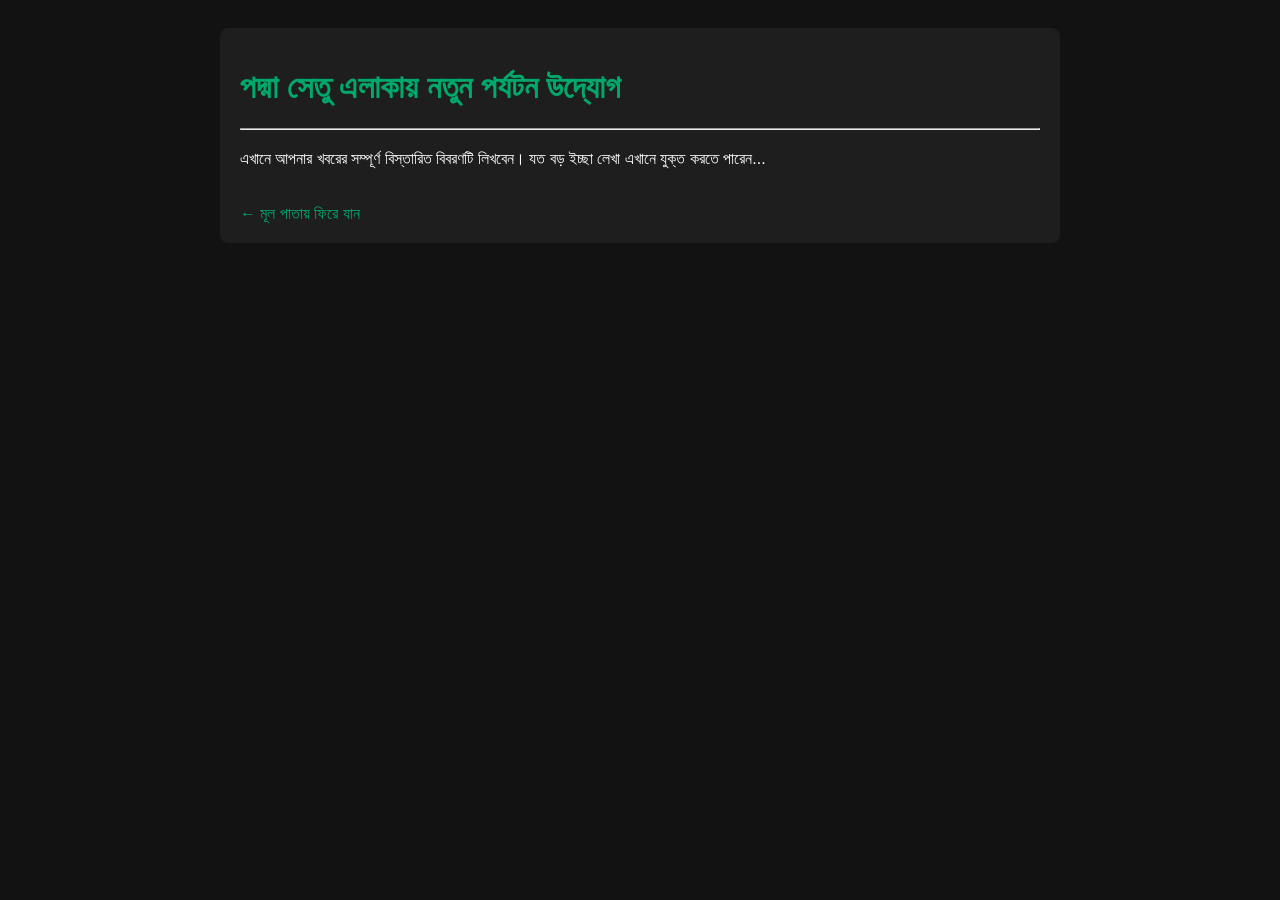
==== padma-setu.html @ b384f1f2 "Create padma-setu.html" ====
<!DOCTYPE html>
<html lang="bn">
<head>
    <meta charset="UTF-8">
    <meta name="viewport" content="width=device-width, initial-scale=1.0">
    <title>পদ্মা সেতু এলাকায় নতুন পর্যটন উদ্যোগ</title>
    <style>
        body { font-family: Arial, sans-serif; padding: 20px; background-color: #121212; color: white; }
        .container { max-width: 800px; margin: 0 auto; background: #1e1e1e; padding: 20px; border-radius: 8px; }
        h1 { color: #00a86b; }
        p { line-height: 1.6; }
    </style>
</head>
<body>
    <div class="container">
        <h1>পদ্মা সেতু এলাকায় নতুন পর্যটন উদ্যোগ</h1>
        <hr>
        <p>এখানে আপনার খবরের সম্পূর্ণ বিস্তারিত বিবরণটি লিখবেন। যত বড় ইচ্ছা লেখা এখানে যুক্ত করতে পারেন...</p>
        <br>
        <a href="index.html" style="color: #00a86b; text-decoration: none;">← মূল পাতায় ফিরে যান</a>
    </div>
</body>
</html>
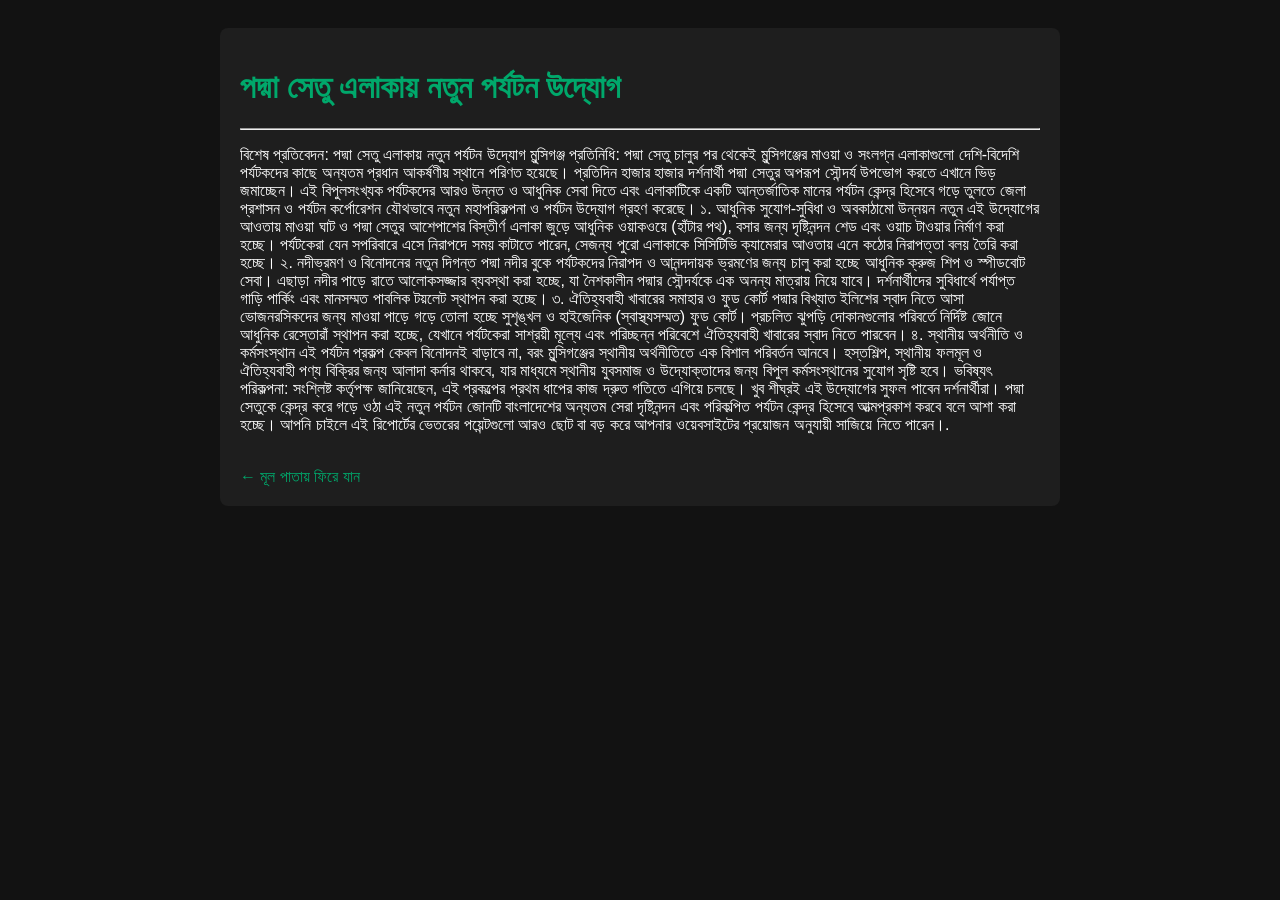
==== commit 344eb80c: "Update padma-setu.html" ====
--- a/padma-setu.html
+++ b/padma-setu.html
@@ -15,7 +15,27 @@
     <div class="container">
         <h1>পদ্মা সেতু এলাকায় নতুন পর্যটন উদ্যোগ</h1>
         <hr>
-        <p>এখানে আপনার খবরের সম্পূর্ণ বিস্তারিত বিবরণটি লিখবেন। যত বড় ইচ্ছা লেখা এখানে যুক্ত করতে পারেন...</p>
+        <p></p>বিশেষ প্রতিবেদন: পদ্মা সেতু এলাকায় নতুন পর্যটন উদ্যোগ
+মুন্সিগঞ্জ প্রতিনিধি:
+
+পদ্মা সেতু চালুর পর থেকেই মুন্সিগঞ্জের মাওয়া ও সংলগ্ন এলাকাগুলো দেশি-বিদেশি পর্যটকদের কাছে অন্যতম প্রধান আকর্ষণীয় স্থানে পরিণত হয়েছে। প্রতিদিন হাজার হাজার দর্শনার্থী পদ্মা সেতুর অপরূপ সৌন্দর্য উপভোগ করতে এখানে ভিড় জমাচ্ছেন। এই বিপুলসংখ্যক পর্যটকদের আরও উন্নত ও আধুনিক সেবা দিতে এবং এলাকাটিকে একটি আন্তর্জাতিক মানের পর্যটন কেন্দ্র হিসেবে গড়ে তুলতে জেলা প্রশাসন ও পর্যটন কর্পোরেশন যৌথভাবে নতুন মহাপরিকল্পনা ও পর্যটন উদ্যোগ গ্রহণ করেছে।
+
+১. আধুনিক সুযোগ-সুবিধা ও অবকাঠামো উন্নয়ন
+নতুন এই উদ্যোগের আওতায় মাওয়া ঘাট ও পদ্মা সেতুর আশেপাশের বিস্তীর্ণ এলাকা জুড়ে আধুনিক ওয়াকওয়ে (হাঁটার পথ), বসার জন্য দৃষ্টিনন্দন শেড এবং ওয়াচ টাওয়ার নির্মাণ করা হচ্ছে। পর্যটকেরা যেন সপরিবারে এসে নিরাপদে সময় কাটাতে পারেন, সেজন্য পুরো এলাকাকে সিসিটিভি ক্যামেরার আওতায় এনে কঠোর নিরাপত্তা বলয় তৈরি করা হচ্ছে।
+
+২. নদীভ্রমণ ও বিনোদনের নতুন দিগন্ত
+পদ্মা নদীর বুকে পর্যটকদের নিরাপদ ও আনন্দদায়ক ভ্রমণের জন্য চালু করা হচ্ছে আধুনিক ক্রুজ শিপ ও স্পীডবোট সেবা। এছাড়া নদীর পাড়ে রাতে আলোকসজ্জার ব্যবস্থা করা হচ্ছে, যা নৈশকালীন পদ্মার সৌন্দর্যকে এক অনন্য মাত্রায় নিয়ে যাবে। দর্শনার্থীদের সুবিধার্থে পর্যাপ্ত গাড়ি পার্কিং এবং মানসম্মত পাবলিক টয়লেট স্থাপন করা হচ্ছে।
+
+৩. ঐতিহ্যবাহী খাবারের সমাহার ও ফুড কোর্ট
+পদ্মার বিখ্যাত ইলিশের স্বাদ নিতে আসা ভোজনরসিকদের জন্য মাওয়া পাড়ে গড়ে তোলা হচ্ছে সুশৃঙ্খল ও হাইজেনিক (স্বাস্থ্যসম্মত) ফুড কোর্ট। প্রচলিত ঝুপড়ি দোকানগুলোর পরিবর্তে নির্দিষ্ট জোনে আধুনিক রেস্তোরাঁ স্থাপন করা হচ্ছে, যেখানে পর্যটকেরা সাশ্রয়ী মূল্যে এবং পরিচ্ছন্ন পরিবেশে ঐতিহ্যবাহী খাবারের স্বাদ নিতে পারবেন।
+
+৪. স্থানীয় অর্থনীতি ও কর্মসংস্থান
+এই পর্যটন প্রকল্প কেবল বিনোদনই বাড়াবে না, বরং মুন্সিগঞ্জের স্থানীয় অর্থনীতিতে এক বিশাল পরিবর্তন আনবে। হস্তশিল্প, স্থানীয় ফলমূল ও ঐতিহ্যবাহী পণ্য বিক্রির জন্য আলাদা কর্নার থাকবে, যার মাধ্যমে স্থানীয় যুবসমাজ ও উদ্যোক্তাদের জন্য বিপুল কর্মসংস্থানের সুযোগ সৃষ্টি হবে।
+
+ভবিষ্যৎ পরিকল্পনা:
+সংশ্লিষ্ট কর্তৃপক্ষ জানিয়েছেন, এই প্রকল্পের প্রথম ধাপের কাজ দ্রুত গতিতে এগিয়ে চলছে। খুব শীঘ্রই এই উদ্যোগের সুফল পাবেন দর্শনার্থীরা। পদ্মা সেতুকে কেন্দ্র করে গড়ে ওঠা এই নতুন পর্যটন জোনটি বাংলাদেশের অন্যতম সেরা দৃষ্টিনন্দন এবং পরিকল্পিত পর্যটন কেন্দ্র হিসেবে আত্মপ্রকাশ করবে বলে আশা করা হচ্ছে।
+
+আপনি চাইলে এই রিপোর্টের ভেতরের পয়েন্টগুলো আরও ছোট বা বড় করে আপনার ওয়েবসাইটের প্রয়োজন অনুযায়ী সাজিয়ে নিতে পারেন।.</p>
         <br>
         <a href="index.html" style="color: #00a86b; text-decoration: none;">← মূল পাতায় ফিরে যান</a>
     </div>
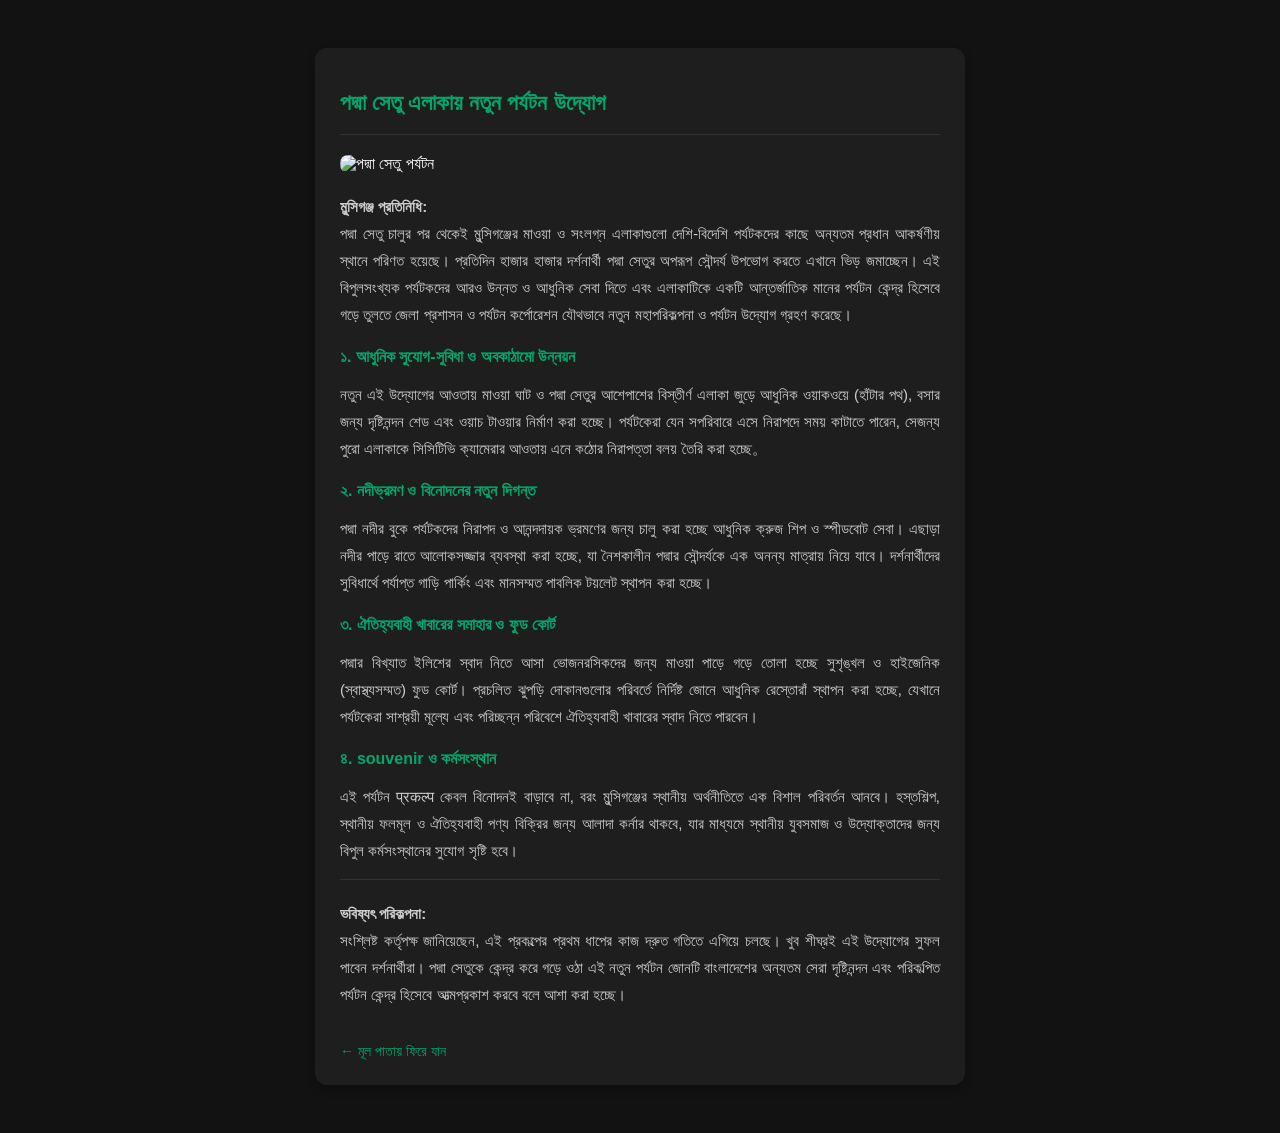
==== commit f994834b: "Update padma-setu.html" ====
--- a/padma-setu.html
+++ b/padma-setu.html
@@ -5,39 +5,93 @@
     <meta name="viewport" content="width=device-width, initial-scale=1.0">
     <title>পদ্মা সেতু এলাকায় নতুন পর্যটন উদ্যোগ</title>
     <style>
-        body { font-family: Arial, sans-serif; padding: 20px; background-color: #121212; color: white; }
-        .container { max-width: 800px; margin: 0 auto; background: #1e1e1e; padding: 20px; border-radius: 8px; }
-        h1 { color: #00a86b; }
-        p { line-height: 1.6; }
+        body { 
+            font-family: Arial, sans-serif; 
+            padding: 20px; 
+            background-color: #121212; 
+            color: white; 
+        }
+        .container { 
+            max-width: 600px; 
+            margin: 20px auto; 
+            background: #1e1e1e; 
+            padding: 25px; 
+            border-radius: 12px; 
+            box-shadow: 0 4px 10px rgba(0,0,0,0.3);
+        }
+        h1 { 
+            color: #00a86b; 
+            font-size: 22px;
+            margin-bottom: 15px;
+            line-height: 1.4;
+        }
+        hr {
+            border: 0;
+            height: 1px;
+            background: #333;
+            margin-bottom: 20px;
+        }
+        .news-img {
+            width: 100%;
+            height: auto;
+            border-radius: 8px;
+            margin-bottom: 20px;
+            display: block;
+        }
+        h3 {
+            color: #00a86b;
+            font-size: 16px;
+            margin-top: 20px;
+            margin-bottom: 5px;
+        }
+        p { 
+            line-height: 1.8; 
+            color: #cccccc;
+            font-size: 15px;
+            margin-bottom: 15px;
+            text-align: justify;
+        }
+        .back-link {
+            color: #00a86b; 
+            text-decoration: none;
+            font-size: 14px;
+            display: inline-block;
+            margin-top: 20px;
+        }
+        .back-link:hover {
+            text-decoration: underline;
+        }
     </style>
 </head>
 <body>
+
     <div class="container">
         <h1>পদ্মা সেতু এলাকায় নতুন পর্যটন উদ্যোগ</h1>
         <hr>
-        <p></p>বিশেষ প্রতিবেদন: পদ্মা সেতু এলাকায় নতুন পর্যটন উদ্যোগ
-মুন্সিগঞ্জ প্রতিনিধি:
+        
+        <img src="bc1107b8-3d82-4699-90d0-9abd3e3d0732.jpg" alt="পদ্মা সেতু পর্যটন" class="news-img">
+        
+        <p><strong>মুন্সিগঞ্জ প্রতিনিধি:</strong><br>
+        পদ্মা সেতু চালুর পর থেকেই মুন্সিগঞ্জের মাওয়া ও সংলগ্ন এলাকাগুলো দেশি-বিদেশি পর্যটকদের কাছে অন্যতম প্রধান আকর্ষণীয় স্থানে পরিণত হয়েছে। প্রতিদিন হাজার হাজার দর্শনার্থী পদ্মা সেতুর অপরূপ সৌন্দর্য উপভোগ করতে এখানে ভিড় জমাচ্ছেন। এই বিপুলসংখ্যক পর্যটকদের আরও উন্নত ও আধুনিক সেবা দিতে এবং এলাকাটিকে একটি আন্তর্জাতিক মানের পর্যটন কেন্দ্র হিসেবে গড়ে তুলতে জেলা প্রশাসন ও পর্যটন কর্পোরেশন যৌথভাবে নতুন মহাপরিকল্পনা ও পর্যটন উদ্যোগ গ্রহণ করেছে।</p>
 
-পদ্মা সেতু চালুর পর থেকেই মুন্সিগঞ্জের মাওয়া ও সংলগ্ন এলাকাগুলো দেশি-বিদেশি পর্যটকদের কাছে অন্যতম প্রধান আকর্ষণীয় স্থানে পরিণত হয়েছে। প্রতিদিন হাজার হাজার দর্শনার্থী পদ্মা সেতুর অপরূপ সৌন্দর্য উপভোগ করতে এখানে ভিড় জমাচ্ছেন। এই বিপুলসংখ্যক পর্যটকদের আরও উন্নত ও আধুনিক সেবা দিতে এবং এলাকাটিকে একটি আন্তর্জাতিক মানের পর্যটন কেন্দ্র হিসেবে গড়ে তুলতে জেলা প্রশাসন ও পর্যটন কর্পোরেশন যৌথভাবে নতুন মহাপরিকল্পনা ও পর্যটন উদ্যোগ গ্রহণ করেছে।
+        <h3>১. আধুনিক সুযোগ-সুবিধা ও অবকাঠামো উন্নয়ন</h3>
+        <p>নতুন এই উদ্যোগের আওতায় মাওয়া ঘাট ও পদ্মা সেতুর আশেপাশের বিস্তীর্ণ এলাকা জুড়ে আধুনিক ওয়াকওয়ে (হাঁটার পথ), বসার জন্য দৃষ্টিনন্দন শেড এবং ওয়াচ টাওয়ার নির্মাণ করা হচ্ছে। পর্যটকেরা যেন সপরিবারে এসে নিরাপদে সময় কাটাতে পারেন, সেজন্য পুরো এলাকাকে সিসিটিভি ক্যামেরার আওতায় এনে কঠোর নিরাপত্তা বলয় তৈরি করা হচ্ছে。</p>
 
-১. আধুনিক সুযোগ-সুবিধা ও অবকাঠামো উন্নয়ন
-নতুন এই উদ্যোগের আওতায় মাওয়া ঘাট ও পদ্মা সেতুর আশেপাশের বিস্তীর্ণ এলাকা জুড়ে আধুনিক ওয়াকওয়ে (হাঁটার পথ), বসার জন্য দৃষ্টিনন্দন শেড এবং ওয়াচ টাওয়ার নির্মাণ করা হচ্ছে। পর্যটকেরা যেন সপরিবারে এসে নিরাপদে সময় কাটাতে পারেন, সেজন্য পুরো এলাকাকে সিসিটিভি ক্যামেরার আওতায় এনে কঠোর নিরাপত্তা বলয় তৈরি করা হচ্ছে।
+        <h3>২. নদীভ্রমণ ও বিনোদনের নতুন দিগন্ত</h3>
+        <p>পদ্মা নদীর বুকে পর্যটকদের নিরাপদ ও আনন্দদায়ক ভ্রমণের জন্য চালু করা হচ্ছে আধুনিক ক্রুজ শিপ ও স্পীডবোট সেবা। এছাড়া নদীর পাড়ে রাতে আলোকসজ্জার ব্যবস্থা করা হচ্ছে, যা নৈশকালীন পদ্মার সৌন্দর্যকে এক অনন্য মাত্রায় নিয়ে যাবে। দর্শনার্থীদের সুবিধার্থে পর্যাপ্ত গাড়ি পার্কিং এবং মানসম্মত পাবলিক টয়লেট স্থাপন করা হচ্ছে।</p>
 
-২. নদীভ্রমণ ও বিনোদনের নতুন দিগন্ত
-পদ্মা নদীর বুকে পর্যটকদের নিরাপদ ও আনন্দদায়ক ভ্রমণের জন্য চালু করা হচ্ছে আধুনিক ক্রুজ শিপ ও স্পীডবোট সেবা। এছাড়া নদীর পাড়ে রাতে আলোকসজ্জার ব্যবস্থা করা হচ্ছে, যা নৈশকালীন পদ্মার সৌন্দর্যকে এক অনন্য মাত্রায় নিয়ে যাবে। দর্শনার্থীদের সুবিধার্থে পর্যাপ্ত গাড়ি পার্কিং এবং মানসম্মত পাবলিক টয়লেট স্থাপন করা হচ্ছে।
+        <h3>৩. ঐতিহ্যবাহী খাবারের সমাহার ও ফুড কোর্ট</h3>
+        <p>পদ্মার বিখ্যাত ইলিশের স্বাদ নিতে আসা ভোজনরসিকদের জন্য মাওয়া পাড়ে গড়ে তোলা হচ্ছে সুশৃঙ্খল ও হাইজেনিক (স্বাস্থ্যসম্মত) ফুড কোর্ট। প্রচলিত ঝুপড়ি দোকানগুলোর পরিবর্তে নির্দিষ্ট জোনে আধুনিক রেস্তোরাঁ স্থাপন করা হচ্ছে, যেখানে পর্যটকেরা সাশ্রয়ী মূল্যে এবং পরিচ্ছন্ন পরিবেশে ঐতিহ্যবাহী খাবারের স্বাদ নিতে পারবেন।</p>
 
-৩. ঐতিহ্যবাহী খাবারের সমাহার ও ফুড কোর্ট
-পদ্মার বিখ্যাত ইলিশের স্বাদ নিতে আসা ভোজনরসিকদের জন্য মাওয়া পাড়ে গড়ে তোলা হচ্ছে সুশৃঙ্খল ও হাইজেনিক (স্বাস্থ্যসম্মত) ফুড কোর্ট। প্রচলিত ঝুপড়ি দোকানগুলোর পরিবর্তে নির্দিষ্ট জোনে আধুনিক রেস্তোরাঁ স্থাপন করা হচ্ছে, যেখানে পর্যটকেরা সাশ্রয়ী মূল্যে এবং পরিচ্ছন্ন পরিবেশে ঐতিহ্যবাহী খাবারের স্বাদ নিতে পারবেন।
+        <h3>৪. souvenir ও কর্মসংস্থান</h3>
+        <p>এই পর্যটন प्रकल्प কেবল বিনোদনই বাড়াবে না, বরং মুন্সিগঞ্জের স্থানীয় অর্থনীতিতে এক বিশাল পরিবর্তন আনবে। হস্তশিল্প, স্থানীয় ফলমূল ও ঐতিহ্যবাহী পণ্য বিক্রির জন্য আলাদা কর্নার থাকবে, যার মাধ্যমে স্থানীয় যুবসমাজ ও উদ্যোক্তাদের জন্য বিপুল কর্মসংস্থানের সুযোগ সৃষ্টি হবে।</p>
 
-৪. স্থানীয় অর্থনীতি ও কর্মসংস্থান
-এই পর্যটন প্রকল্প কেবল বিনোদনই বাড়াবে না, বরং মুন্সিগঞ্জের স্থানীয় অর্থনীতিতে এক বিশাল পরিবর্তন আনবে। হস্তশিল্প, স্থানীয় ফলমূল ও ঐতিহ্যবাহী পণ্য বিক্রির জন্য আলাদা কর্নার থাকবে, যার মাধ্যমে স্থানীয় যুবসমাজ ও উদ্যোক্তাদের জন্য বিপুল কর্মসংস্থানের সুযোগ সৃষ্টি হবে।
+        <hr>
+        <p><strong>ভবিষ্যৎ পরিকল্পনা:</strong><br>
+        সংশ্লিষ্ট কর্তৃপক্ষ জানিয়েছেন, এই প্রকল্পের প্রথম ধাপের কাজ দ্রুত গতিতে এগিয়ে চলছে। খুব শীঘ্রই এই উদ্যোগের সুফল পাবেন দর্শনার্থীরা। পদ্মা সেতুকে কেন্দ্র করে গড়ে ওঠা এই নতুন পর্যটন জোনটি বাংলাদেশের অন্যতম সেরা দৃষ্টিনন্দন এবং পরিকল্পিত পর্যটন কেন্দ্র হিসেবে আত্মপ্রকাশ করবে বলে আশা করা হচ্ছে।</p>
+        
+        <a href="index.html" class="back-link">← মূল পাতায় ফিরে যান</a>
+    </div>
 
-ভবিষ্যৎ পরিকল্পনা:
-সংশ্লিষ্ট কর্তৃপক্ষ জানিয়েছেন, এই প্রকল্পের প্রথম ধাপের কাজ দ্রুত গতিতে এগিয়ে চলছে। খুব শীঘ্রই এই উদ্যোগের সুফল পাবেন দর্শনার্থীরা। পদ্মা সেতুকে কেন্দ্র করে গড়ে ওঠা এই নতুন পর্যটন জোনটি বাংলাদেশের অন্যতম সেরা দৃষ্টিনন্দন এবং পরিকল্পিত পর্যটন কেন্দ্র হিসেবে আত্মপ্রকাশ করবে বলে আশা করা হচ্ছে।
-
-আপনি চাইলে এই রিপোর্টের ভেতরের পয়েন্টগুলো আরও ছোট বা বড় করে আপনার ওয়েবসাইটের প্রয়োজন অনুযায়ী সাজিয়ে নিতে পারেন।.</p>
-        <br>
-        <a href="index.html" style="color: #00a86b; text-decoration: none;">← মূল পাতায় ফিরে যান</a>
-    </div>
 </body>
 </html>
